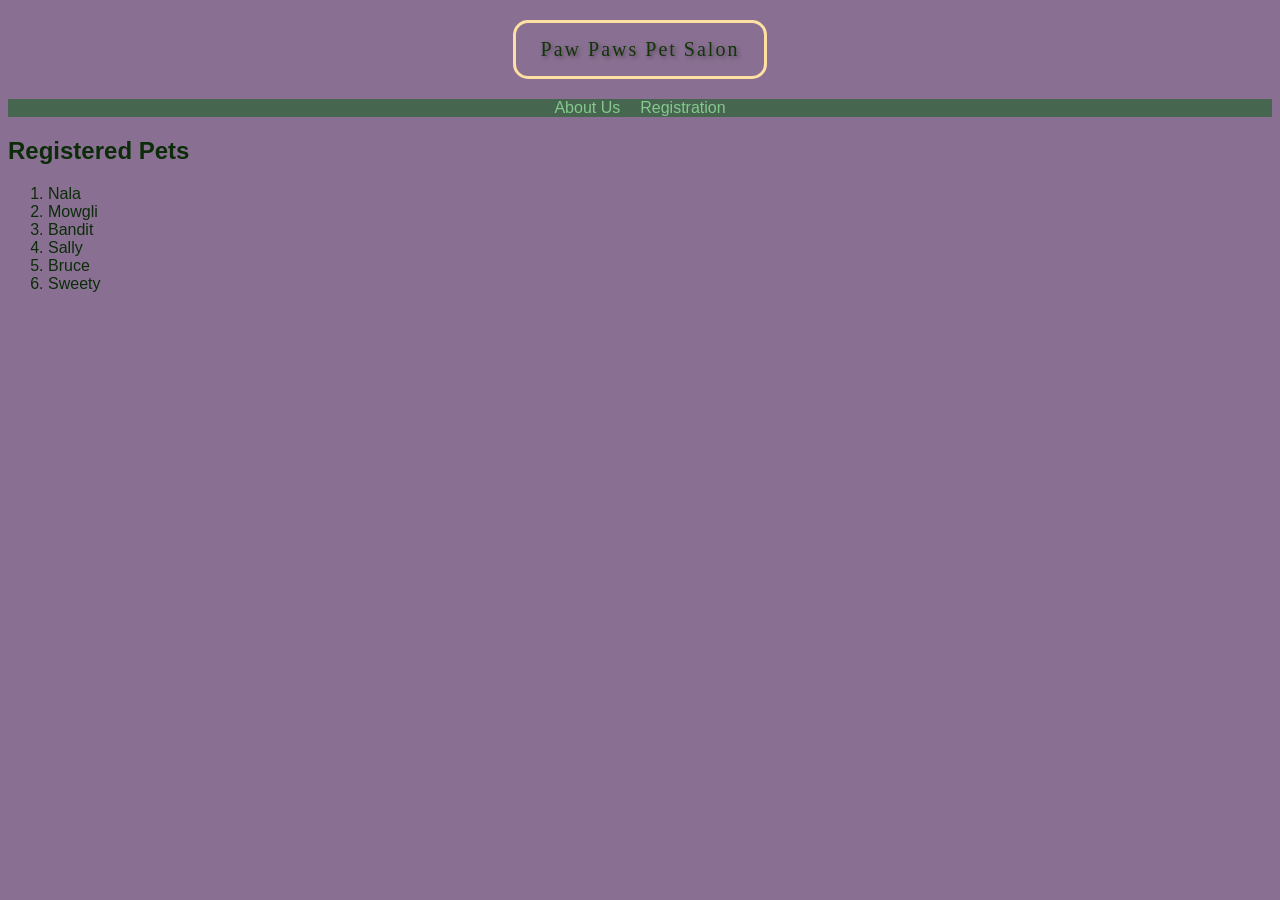
==== registration.html @ 39bb6727 "Add files via upload" ====
<!DOCTYPE html>
<html lang="en">
<head>
    <meta charset="UTF-8">
    <meta name="viewport" content="width=device-width, initial-scale=1.0">
    <link rel="stylesheet" href="registration.css">
    <title>Document</title>
</head>
<body>
    <header>Paw Paws Pet Salon</header>

     <nav >
        <a href="index.html">About Us</a>
        <a href="registration.html">Registration</a>
    </nav>

     <main>
        <section>
            <h2>Registered Pets</h2>
            <div id="petNames"></div>

        </section>
     </main>
      <script src="registration.js"></script>
</body>
</html>
---- registration.css ----
body {
    font-family: arial, sans-serif;
    background: rgb(137, 112, 146);
    color:rgb(12, 44, 9)
}

nav {
    border: 0cap;
    background-color: rgb(71, 102, 80);
    display: flex;
    justify-content: center;
    gap: 20px;
    padding: 0%;

}

nav a {
    color: rgb(133, 201, 141);
    text-decoration: dotted;
    padding: 0px;

}

nav a:hover {
    background-color: rgb(154, 100, 160);
    border-radius: 5px;
}

header {
    display: block;
    width: fit-content;
    max-width: 100%;
    box-sizing: border-box;
    margin: 20px auto;
    padding: 15px 25px;

    font-family: Georgia, serif;
    font-size: 20px;
    color: #133508;
    text-align: center;
    text-shadow: 2px 2px 4px rgba(0, 0, 0, 0.4);
    letter-spacing: 2px;

    border: 3px solid #ffe0a3;
    border-radius: 15px;
}
    
}
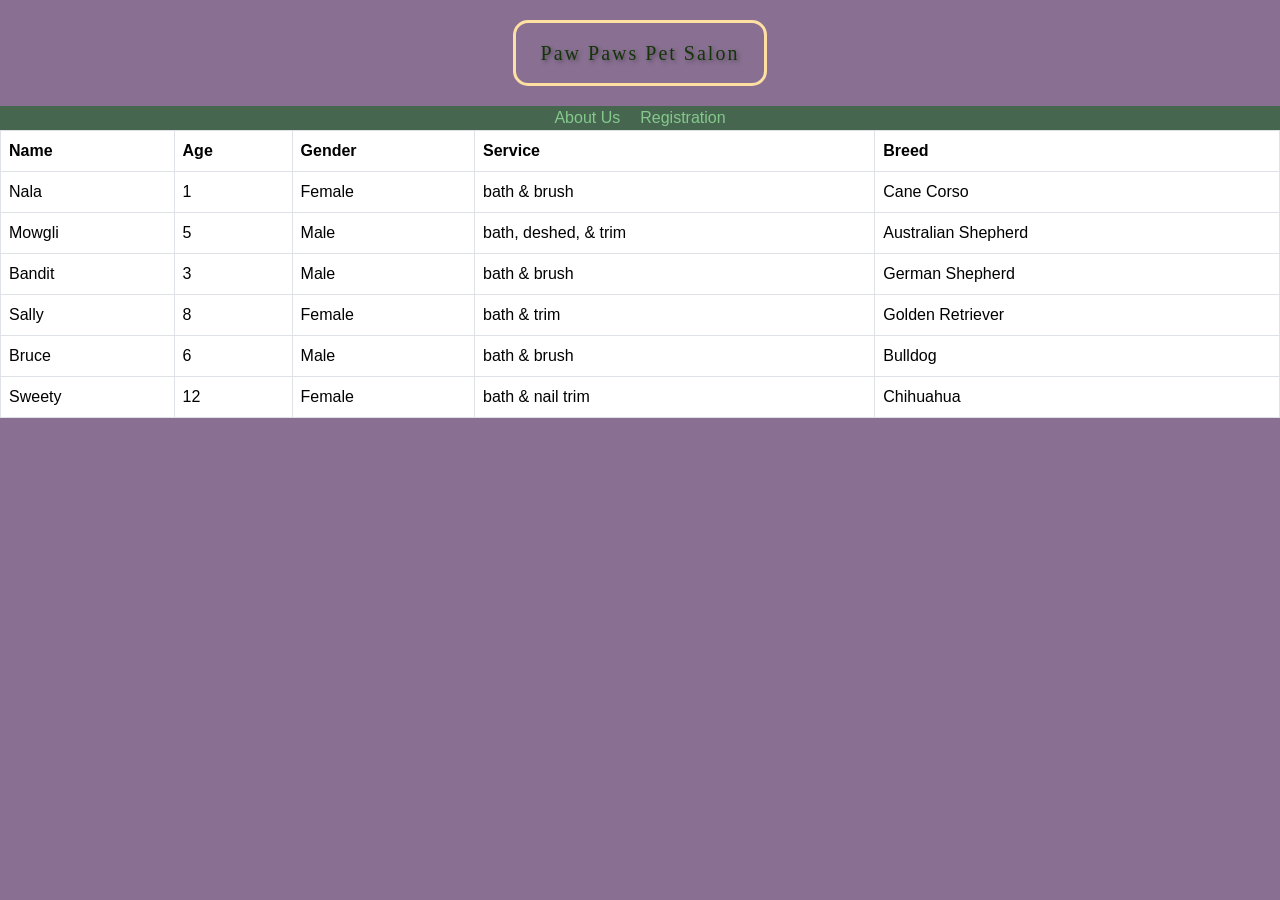
==== commit 4eba2495: "Add files via upload" ====
--- a/registration.html
+++ b/registration.html
@@ -1,9 +1,11 @@
 <!DOCTYPE html>
 <html lang="en">
 <head>
-    <meta charset="UTF-8">
-    <meta name="viewport" content="width=device-width, initial-scale=1.0">
-    <link rel="stylesheet" href="registration.css">
+    <link
+    href="https://cdn.jsdelivr.net/npm/bootstrap@5.0.2/dist/css/bootstrap.min.css"
+    rel="stylesheet"
+>
+<link rel="stylesheet" href="registration.css">
     <title>Document</title>
 </head>
 <body>
@@ -12,14 +14,26 @@
      <nav >
         <a href="index.html">About Us</a>
         <a href="registration.html">Registration</a>
+        
     </nav>
 
      <main>
-        <section>
-            <h2>Registered Pets</h2>
-            <div id="petNames"></div>
+        <div class="table-responsive">
+  <table class="table table-bordered table-hover">
+    <thead>
+      <tr>
+        <th>Name</th>
+        <th>Age</th>
+        <th>Gender</th>
+        <th>Service</th>
+        <th>Breed</th>
+      </tr>
+    </thead>
 
-        </section>
+    <tbody id="petTableBody"></tbody>
+  </table>
+</div>
+
      </main>
       <script src="registration.js"></script>
 </body>
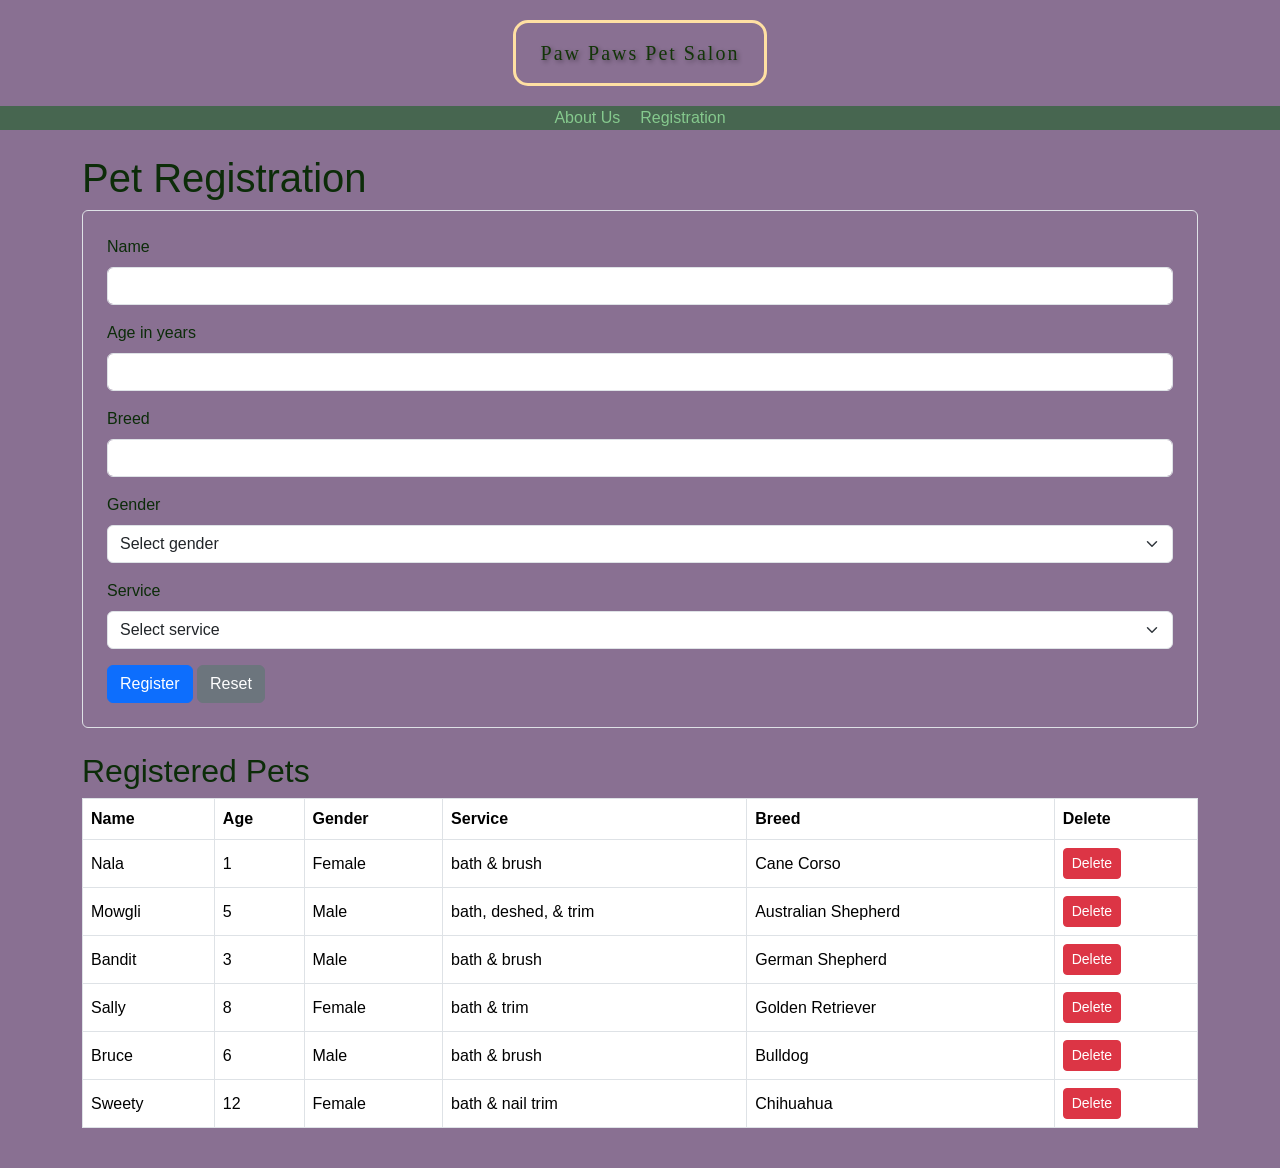
==== commit f37f7d8f: "Add files via upload" ====
--- a/registration.html
+++ b/registration.html
@@ -1,40 +1,117 @@
 <!DOCTYPE html>
 <html lang="en">
 <head>
+    <meta charset="UTF-8">
+    <meta name="viewport" content="width=device-width, initial-scale=1.0">
+
+    <title>Registration | Paw Paws Pet Salon</title>
+
     <link
-    href="https://cdn.jsdelivr.net/npm/bootstrap@5.0.2/dist/css/bootstrap.min.css"
-    rel="stylesheet"
->
-<link rel="stylesheet" href="registration.css">
-    <title>Document</title>
+        href="https://cdn.jsdelivr.net/npm/bootstrap@5.0.2/dist/css/bootstrap.min.css"
+        rel="stylesheet"
+    >
+    <link rel="stylesheet" href="registration.css">
 </head>
+
 <body>
     <header>Paw Paws Pet Salon</header>
 
-     <nav >
+    <nav>
         <a href="index.html">About Us</a>
         <a href="registration.html">Registration</a>
-        
     </nav>
 
-     <main>
+    <main class="container my-4">
+        <h1>Pet Registration</h1>
+
+        <form id="registrationForm" class="border rounded p-4 mb-4">
+            <div class="mb-3">
+                <label for="petName" class="form-label">Name</label>
+                <input
+                    type="text"
+                    id="petName"
+                    class="form-control"
+                    required
+                >
+            </div>
+
+            <div class="mb-3">
+                <label for="petAge" class="form-label">Age in years</label>
+                <input
+                    type="number"
+                    id="petAge"
+                    class="form-control"
+                    min="0"
+                    step="1"
+                    required
+                >
+            </div>
+
+            <div class="mb-3">
+                <label for="petBreed" class="form-label">Breed</label>
+                <input
+                    type="text"
+                    id="petBreed"
+                    class="form-control"
+                    required
+                >
+            </div>
+
+            <div class="mb-3">
+                <label for="petGender" class="form-label">Gender</label>
+                <select id="petGender" class="form-select" required>
+                    <option value="">Select gender</option>
+                    <option value="Female">Female</option>
+                    <option value="Male">Male</option>
+                </select>
+            </div>
+
+            <div class="mb-3">
+                <label for="petService" class="form-label">Service</label>
+                <select id="petService" class="form-select" required>
+                    <option value="">Select service</option>
+                    <option value="bath & brush">Bath &amp; brush</option>
+                    <option value="bath, deshed, & trim">
+                        Bath, deshed, &amp; trim
+                    </option>
+                    <option value="bath & trim">Bath &amp; trim</option>
+                    <option value="bath & nail trim">
+                        Bath &amp; nail trim
+                    </option>
+                </select>
+            </div>
+
+            <button type="submit" class="btn btn-primary">
+                Register
+            </button>
+
+            <button type="reset" class="btn btn-secondary">
+                Reset
+            </button>
+        </form>
+
+        <p id="registrationMessage" role="status" aria-live="polite"></p>
+
+        <h2>Registered Pets</h2>
+
         <div class="table-responsive">
-  <table class="table table-bordered table-hover">
-    <thead>
-      <tr>
-        <th>Name</th>
-        <th>Age</th>
-        <th>Gender</th>
-        <th>Service</th>
-        <th>Breed</th>
-      </tr>
-    </thead>
+            <table class="table table-bordered table-hover align-middle">
+                <thead>
+                    <tr>
+                        <th scope="col">Name</th>
+                        <th scope="col">Age</th>
+                        <th scope="col">Gender</th>
+                        <th scope="col">Service</th>
+                        <th scope="col">Breed</th>
+                        <th scope="col">Delete</th>
+                    </tr>
+                </thead>
 
-    <tbody id="petTableBody"></tbody>
-  </table>
-</div>
+                <tbody id="petTableBody"></tbody>
+            </table>
+        </div>
+    </main>
 
-     </main>
-      <script src="registration.js"></script>
+    <script src="registration.js"></script>
 </body>
 </html>
